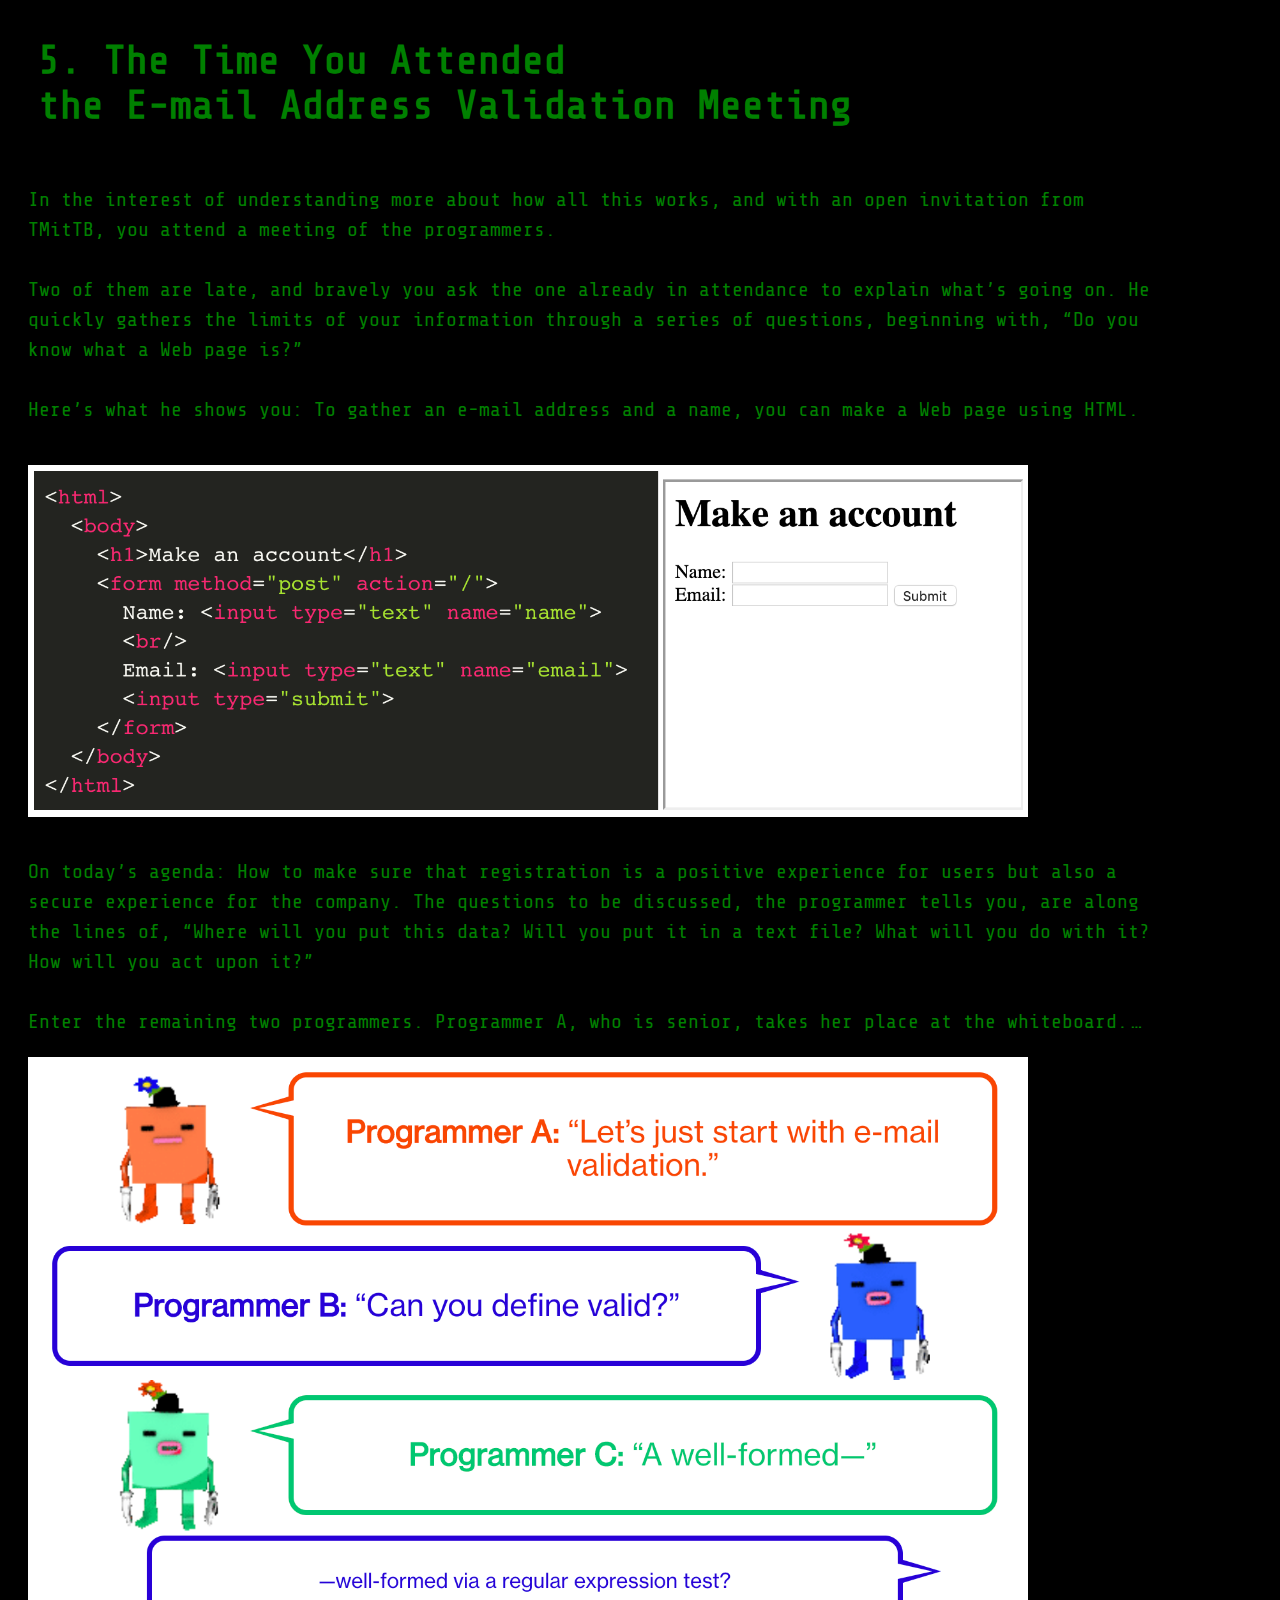
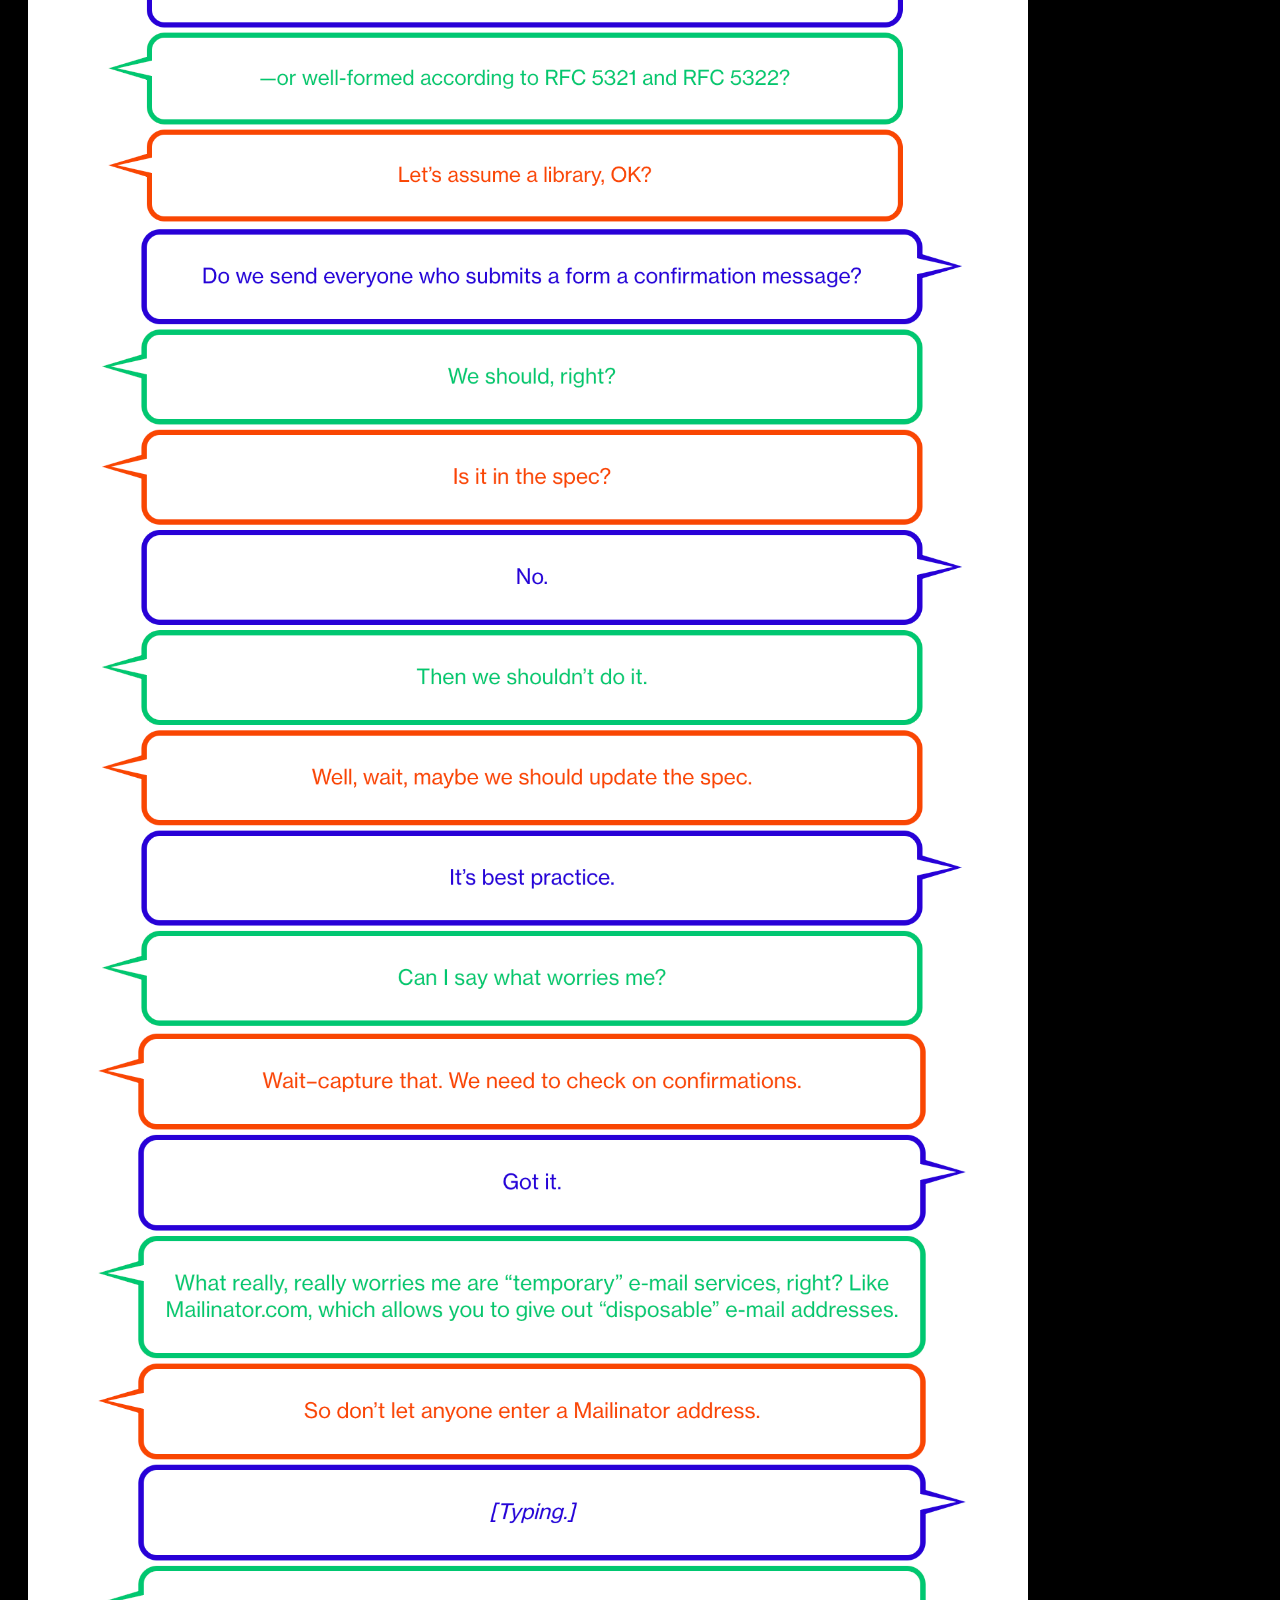
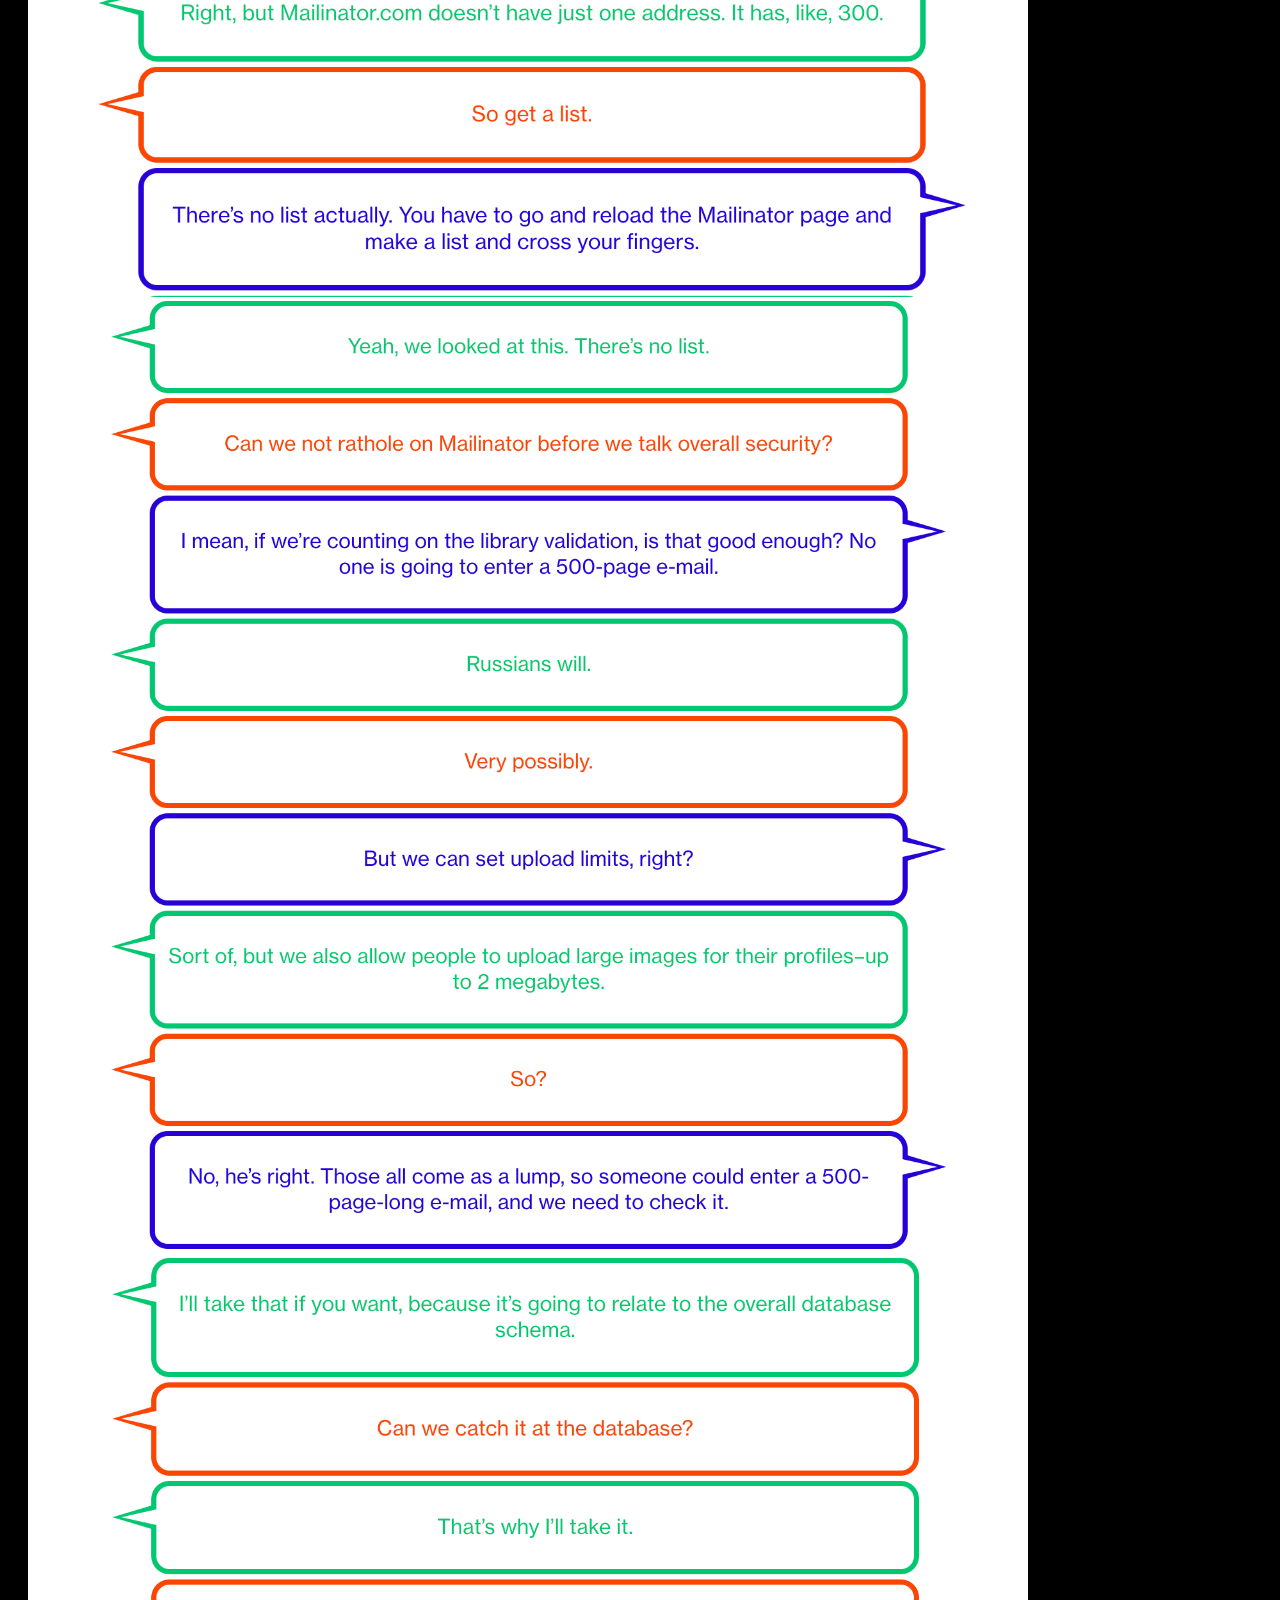
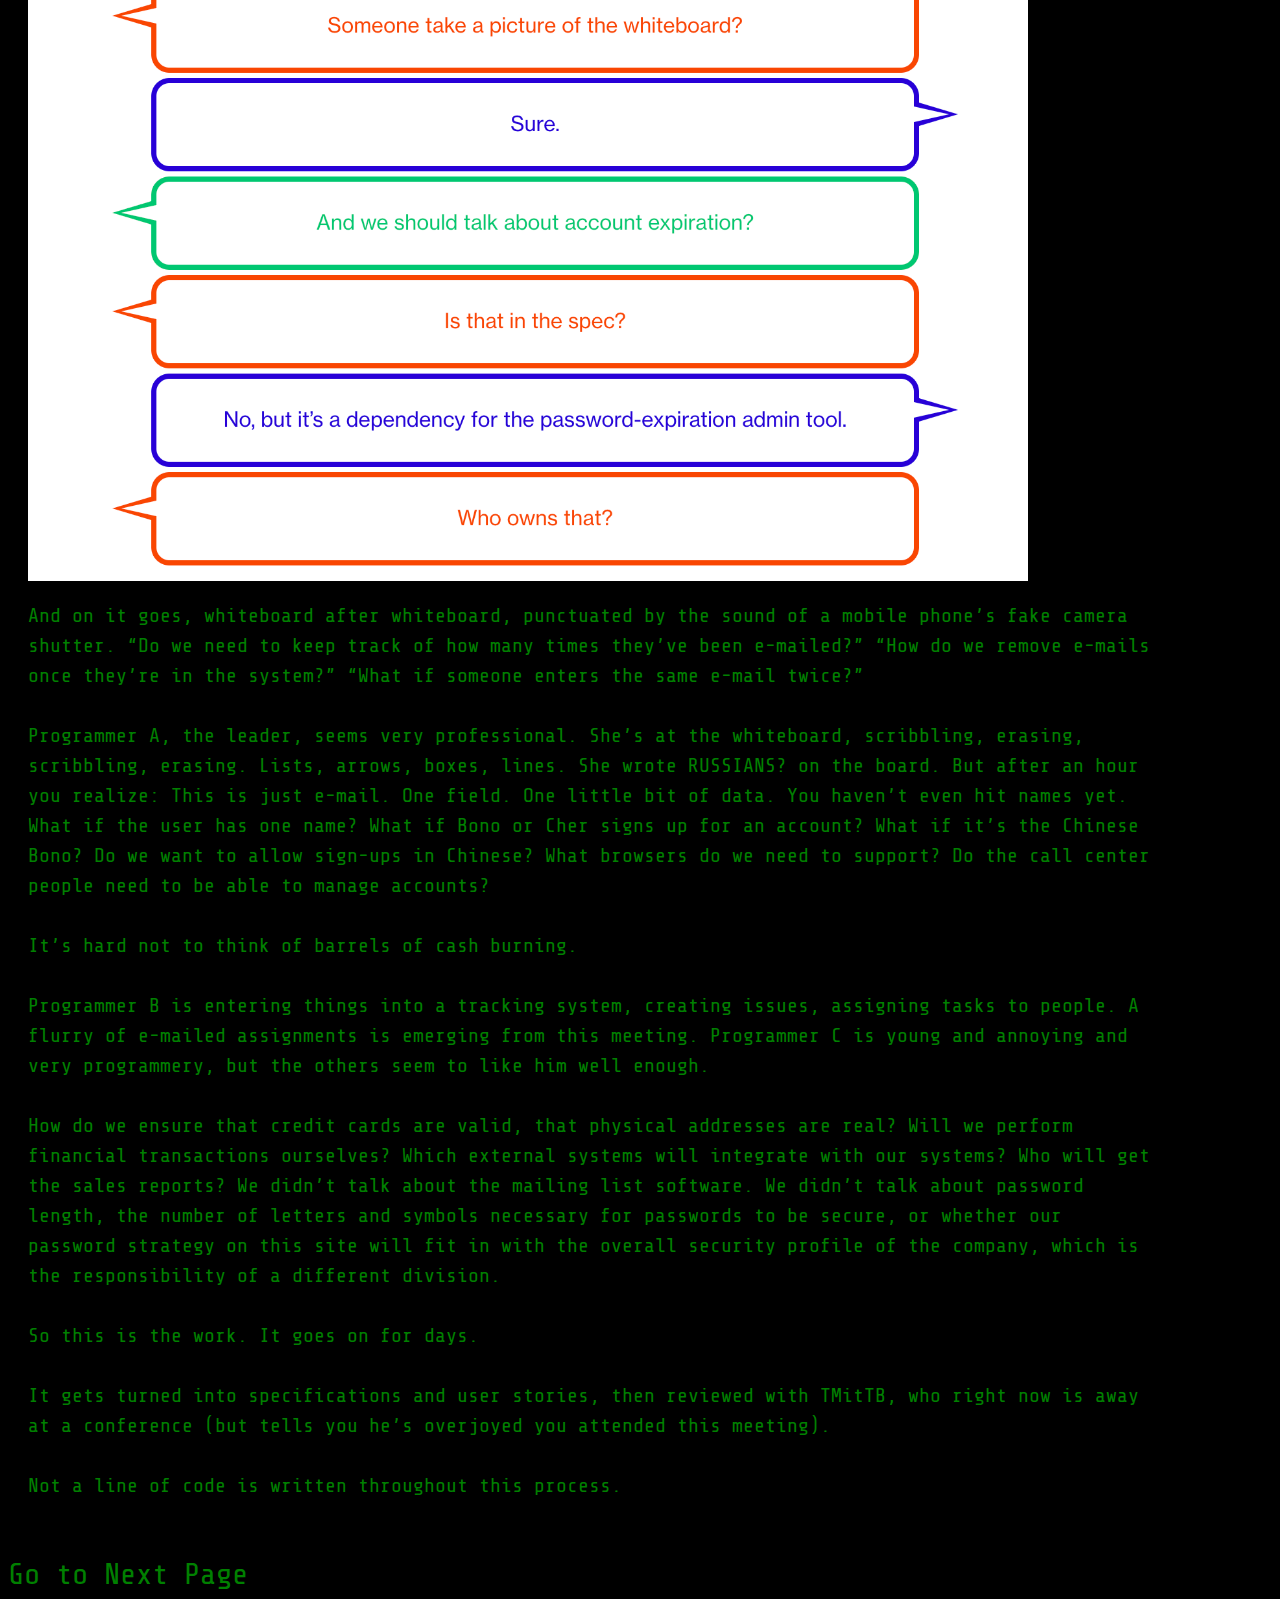
==== index.html @ 3afefd44 "first commit" ====
<!DOCUMENT html>
<html>
  <head>
    <title>Java for New Bloggers</title>
    <link href="style/mainstylesheet.css" rel="stylesheet" type="text/css">
    <link href="https://fonts.googleapis.com/css?family=Share+Tech+Mono&display=swap" rel="stylesheet">
  </head>

  <body>
    <h1>5. The Time You Attended <br/>the E-mail Address Validation Meeting</h1>
    <div>
      <p>In the interest of understanding more about how all this works, and with an open invitation from TMitTB, you attend a meeting of the programmers.
        <br/><br/>

      Two of them are late, and bravely you ask the one already in attendance to explain what’s going on. He quickly gathers the limits of your information through a series of questions, beginning with, “Do you know what a Web page is?”
        <br/><br/>

      Here’s what he shows you: To gather an e-mail address and a name, you can make a Web page using HTML.</p>

      <img src="source/image1.png" alt="Email Coding" class="first-image">

      <p>On today’s agenda: How to make sure that registration is a positive experience for users but also a secure experience for the company. The questions to be discussed, the programmer tells you, are along the lines of, “Where will you put this data? Will you put it in a text file? What will you do with it? How will you act upon it?”
        <br/><br/>
      Enter the remaining two programmers. Programmer A, who is senior, takes her place at the whiteboard. …
      </p>

      <img src="source/image2.png" alt="Conversation" class="second-image">
      <img src="source/image3.png" alt="Conversation" class="second-image">
      <img src="source/image4.png" alt="Conversation" class="second-image">
      <img src="source/image5.png" alt="Conversation" class="second-image">
      <img src="source/image6.png" alt="Conversation" class="second-image">

      <p>And on it goes, whiteboard after whiteboard, punctuated by the sound of a mobile phone’s fake camera shutter. “Do we need to keep track of how many times they’ve been e-mailed?” “How do we remove e-mails once they’re in the system?” “What if someone enters the same e-mail twice?”
        <br/><br/>
      Programmer A, the leader, seems very professional. She’s at the whiteboard, scribbling, erasing, scribbling, erasing. Lists, arrows, boxes, lines. She wrote RUSSIANS? on the board. But after an hour you realize: This is just e-mail. One field. One little bit of data. You haven’t even hit names yet. What if the user has one name? What if Bono or Cher signs up for an account? What if it’s the Chinese Bono? Do we want to allow sign-ups in Chinese? What browsers do we need to support? Do the call center people need to be able to manage accounts?
        <br/><br/>
      It’s hard not to think of barrels of cash burning.
        <br/><br/>
      Programmer B is entering things into a tracking system, creating issues, assigning tasks to people. A flurry of e-mailed assignments is emerging from this meeting. Programmer C is young and annoying and very programmery, but the others seem to like him well enough.
        <br/><br/>
      How do we ensure that credit cards are valid, that physical addresses are real? Will we perform financial transactions ourselves? Which external systems will integrate with our systems? Who will get the sales reports? We didn’t talk about the mailing list software. We didn’t talk about password length, the number of letters and symbols necessary for passwords to be secure, or whether our password strategy on this site will fit in with the overall security profile of the company, which is the responsibility of a different division.
        <br/><br/>
      So this is the work. It goes on for days.
        <br/><br/>
      It gets turned into specifications and user stories, then reviewed with TMitTB, who right now is away at a conference (but tells you he’s overjoyed you attended this meeting).
        <br/><br/>
      Not a line of code is written throughout this process.
      </p>
    </div>



      <p></p>

  </body>
  <br/><br/>
  <a href="pages/5-1.html" title="Go to 5-1" target="_self">Go to Next Page</a>
</html>
---- style/mainstylesheet.css ----
body{
  background: black;
  color: green;
  font-family: 'Share Tech Mono', monospace;
}

h1{
  padding: 30 30 30 30px;
  font-size: 40px;
}

div{
  font-size: 20px;
  line-height: 30px;
}

p{
  margin: 20 120 20 20px;
}

.first-image{
  width: 1000px;
  margin: 20 20 20 20px;
}

.second-image{
  width: 1000px;
  margin: 0 50 0 20px;
}

.third-image{
  width: 1000px;
  margin: 20 20 20 20px;
}

.fourth-image{
  width: 500px;
  margin: 20 20 20 20px; 
}
a{
  color: green;
  font-size: 30px;
  text-align: justify;

}

a:link{
  color: green;
  text-decoration: none;
}

a:visited{
  color: purple;
  text-decoration: none;
}

a:hover{
  color: blue;
  text-decoration: none;
}

a:active{
  color: blue;
  text-decoration: none;
}
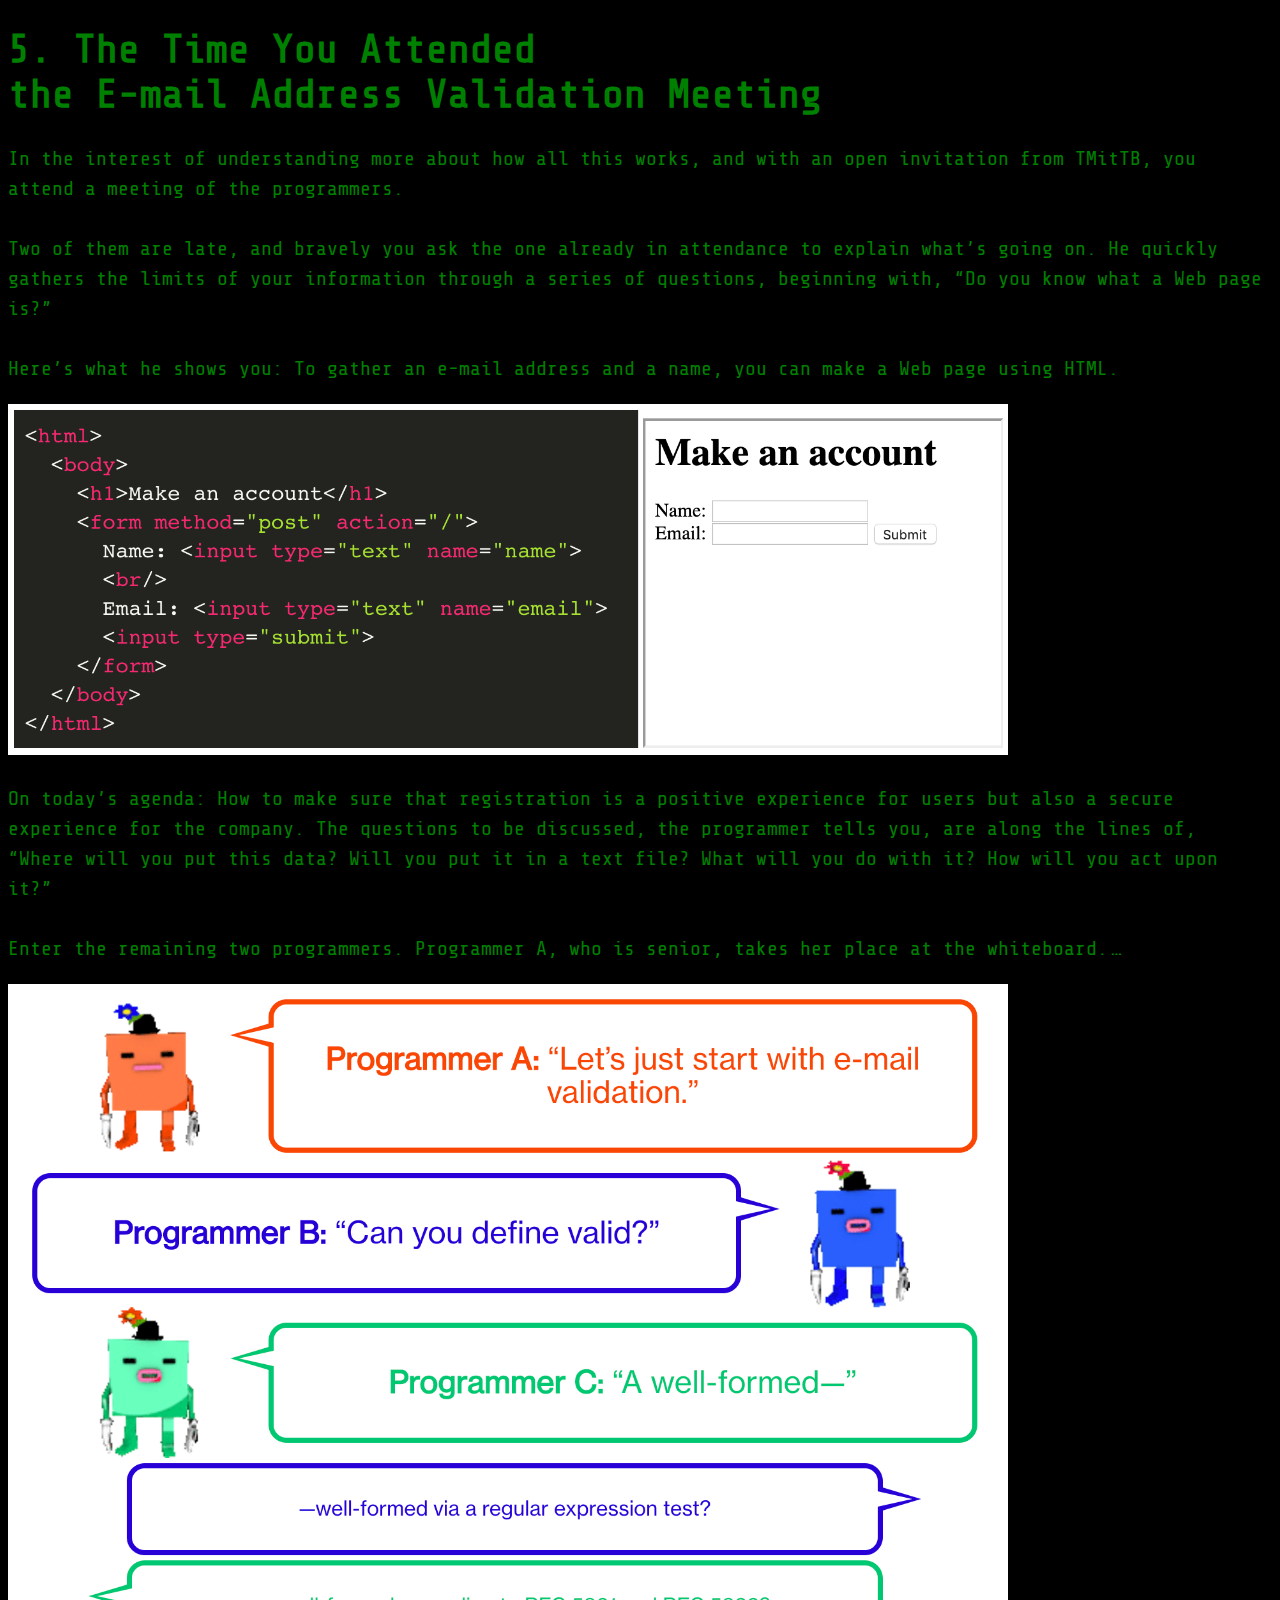
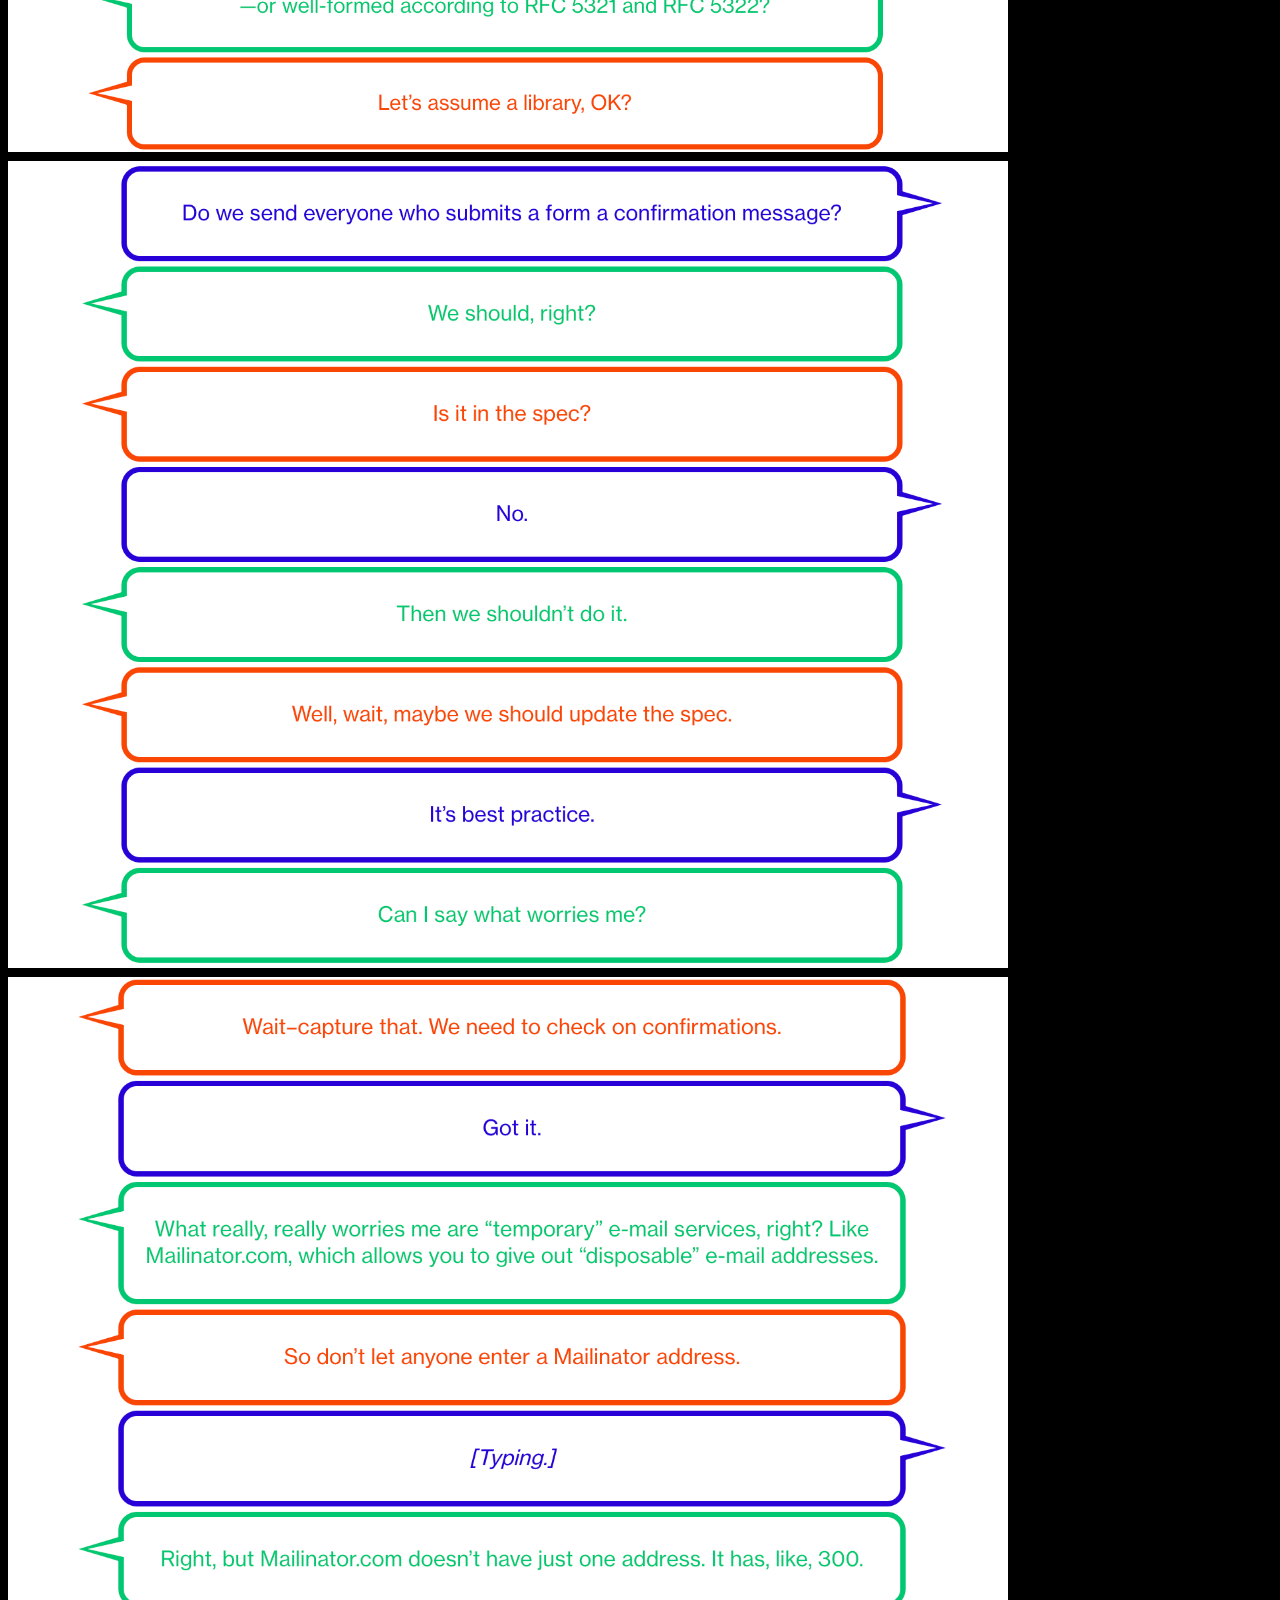
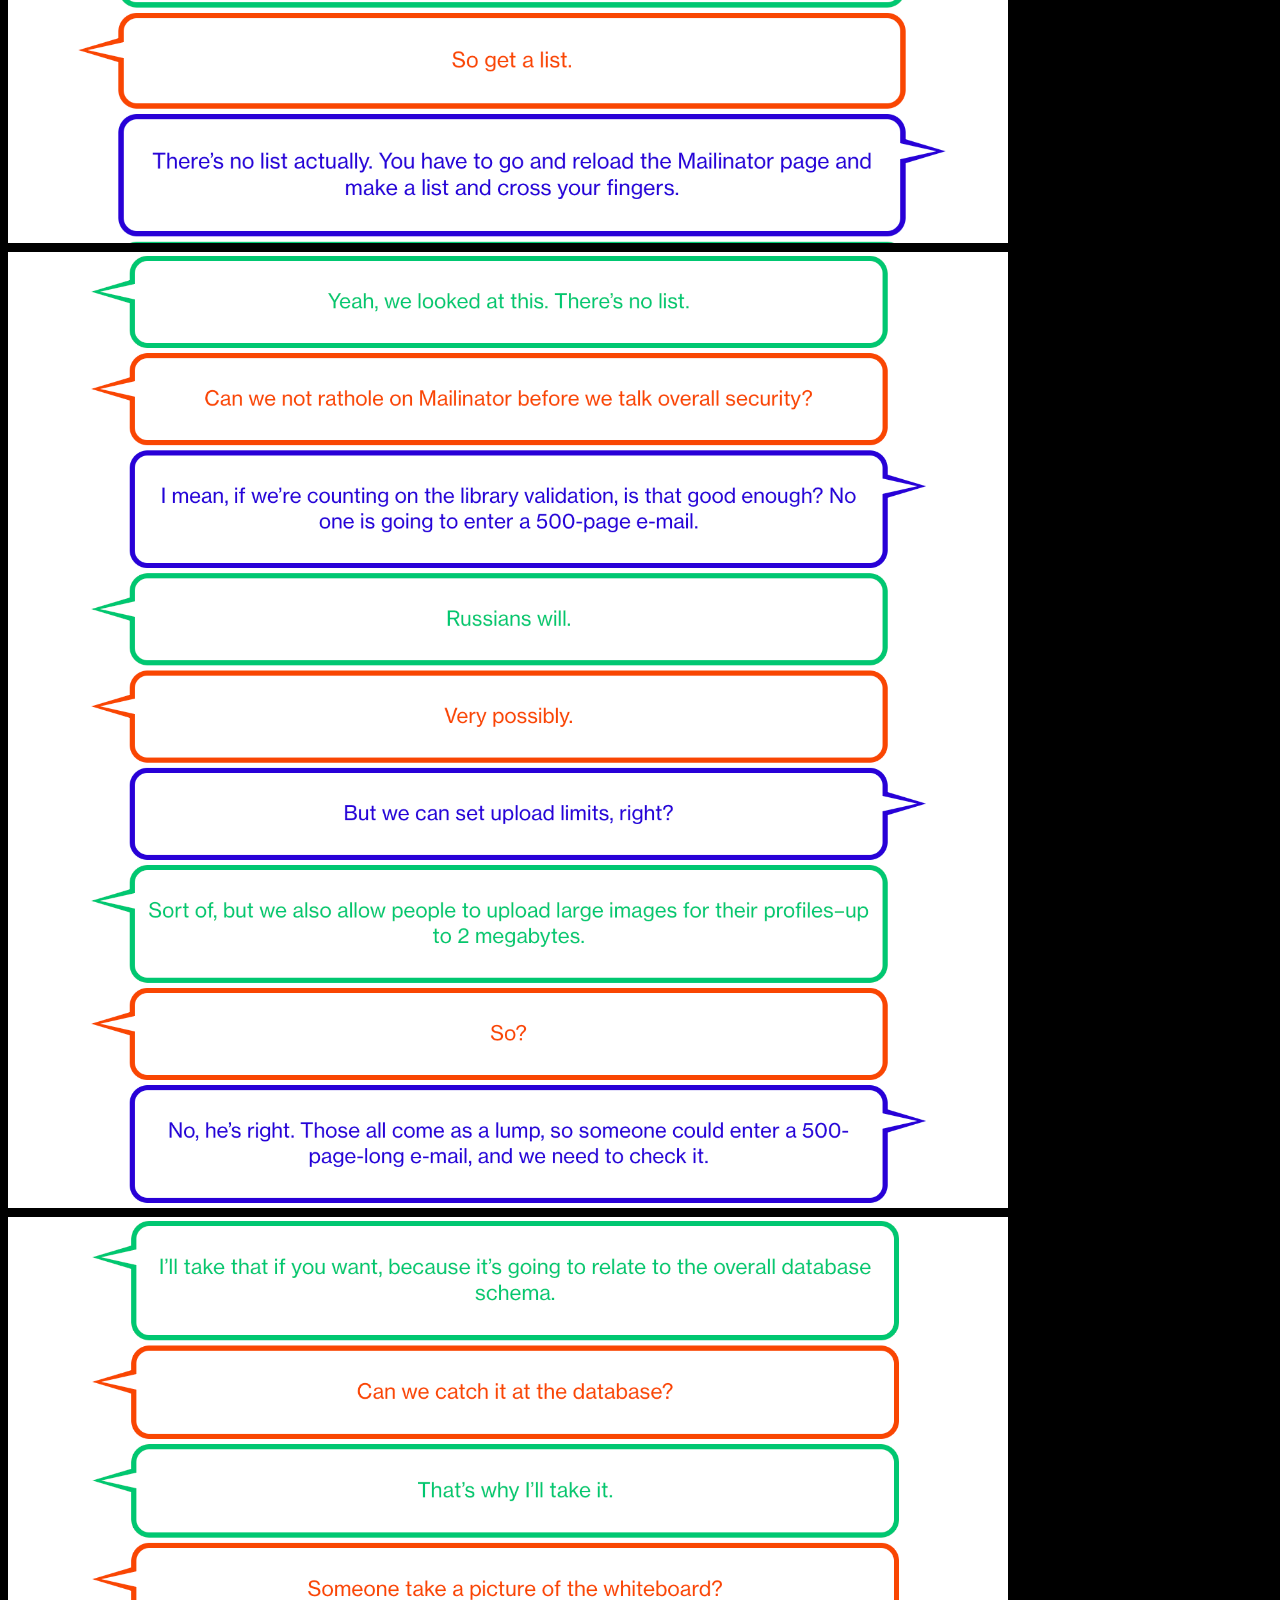
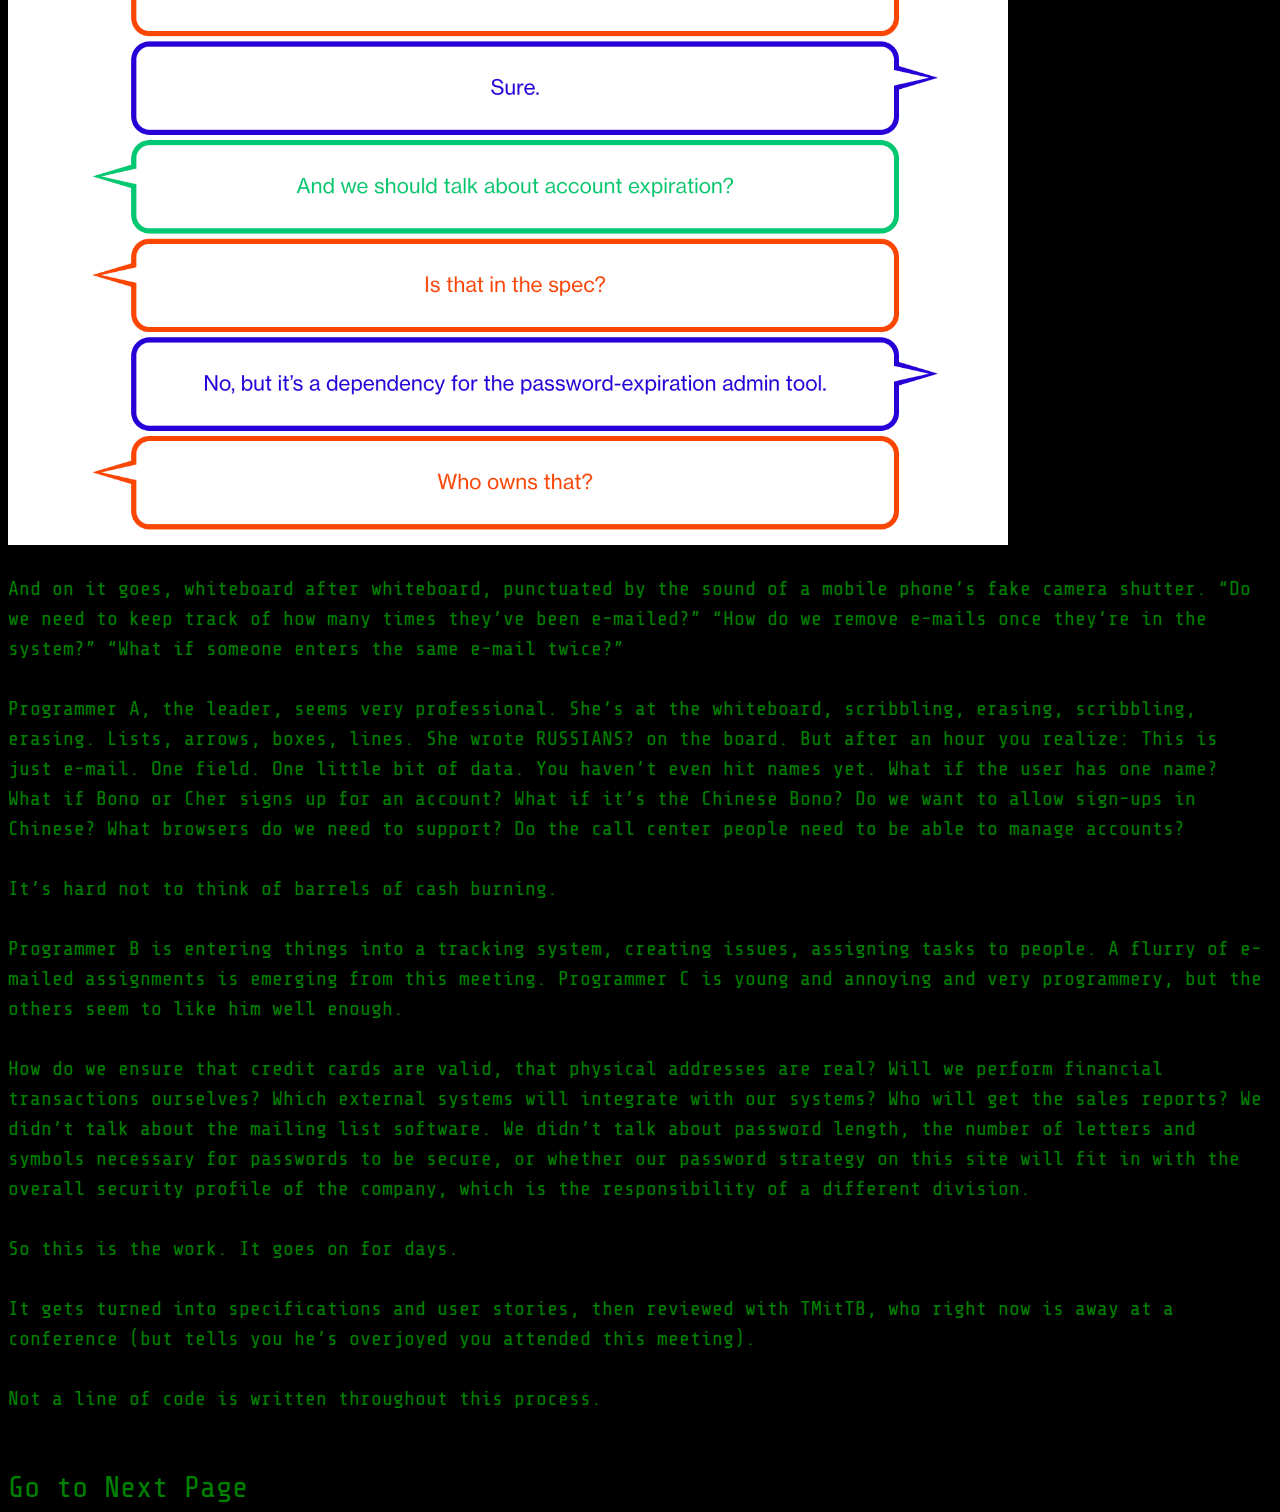
==== commit 55e0aed7: "change DOCTYPE" ====
--- a/index.html
+++ b/index.html
@@ -1,4 +1,4 @@
-<!DOCUMENT html>
+<!DOCTYPE html>
 <html>
   <head>
     <title>Java for New Bloggers</title>
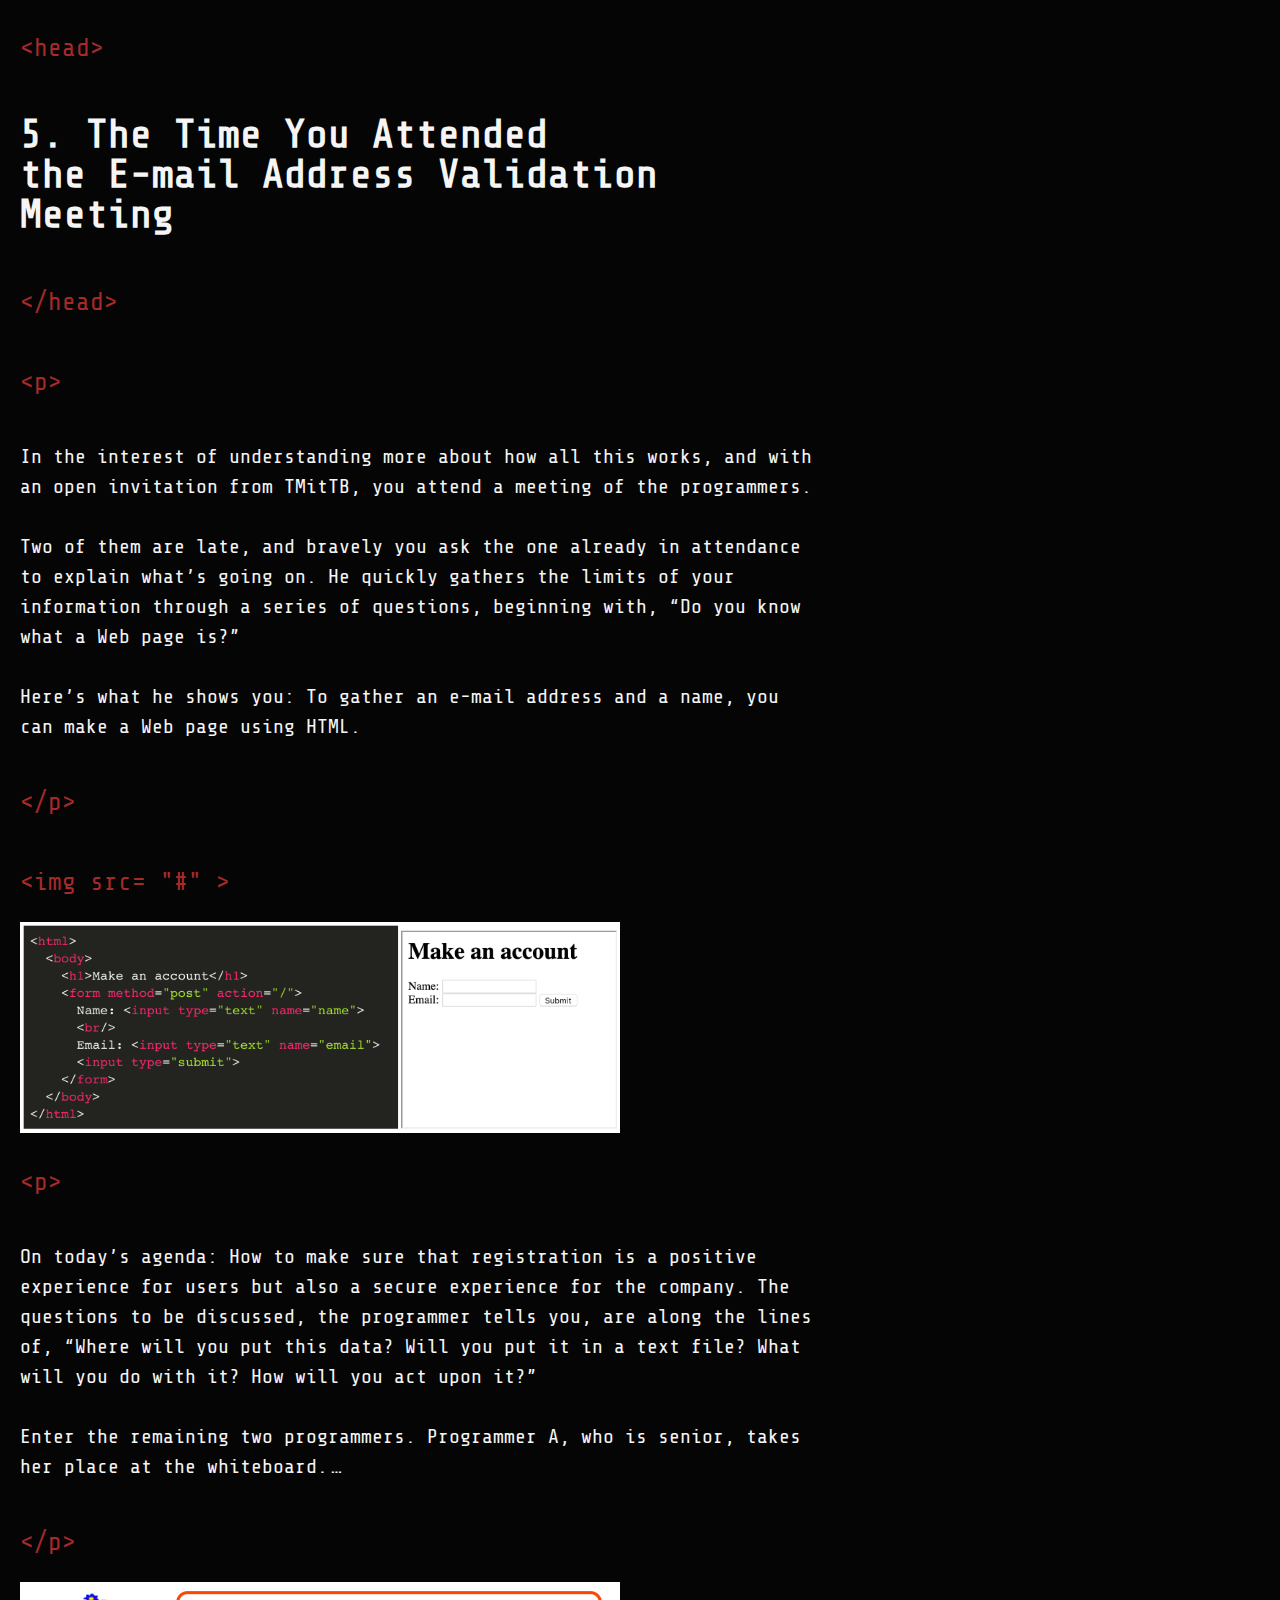
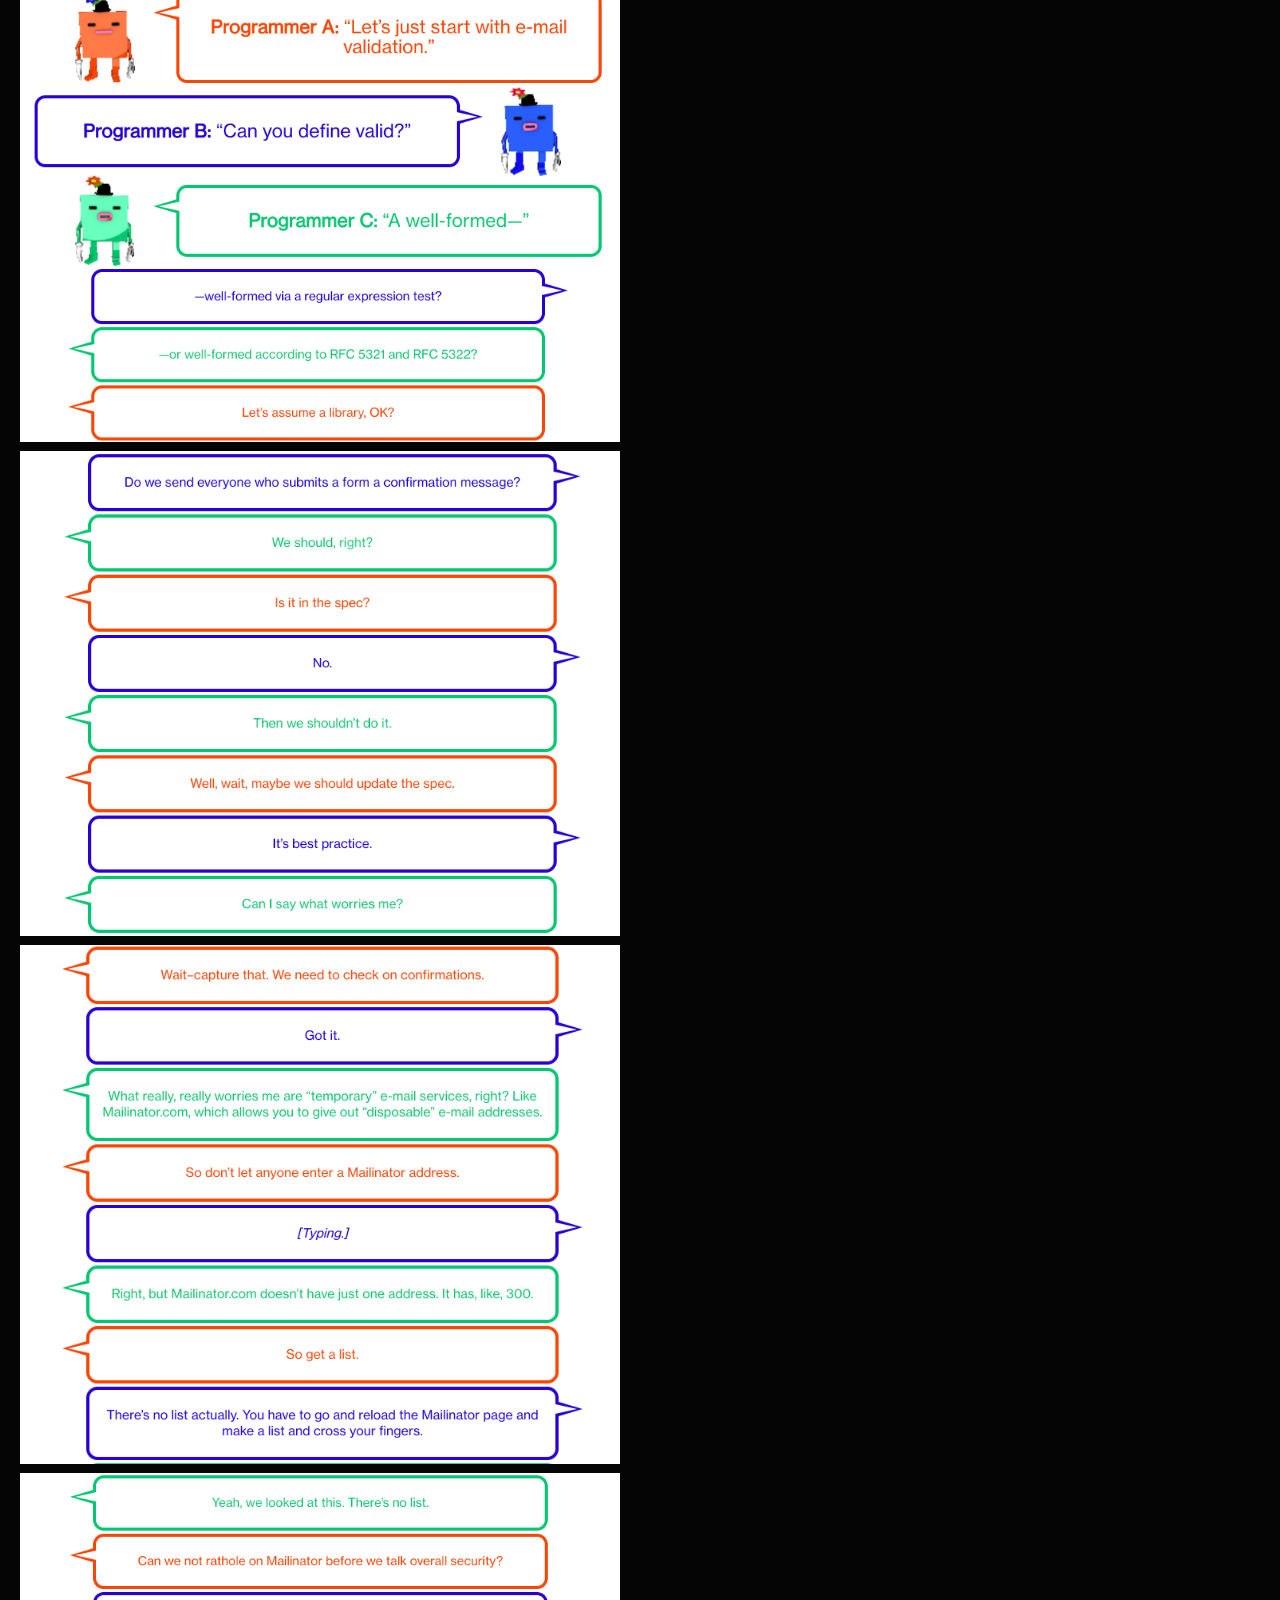
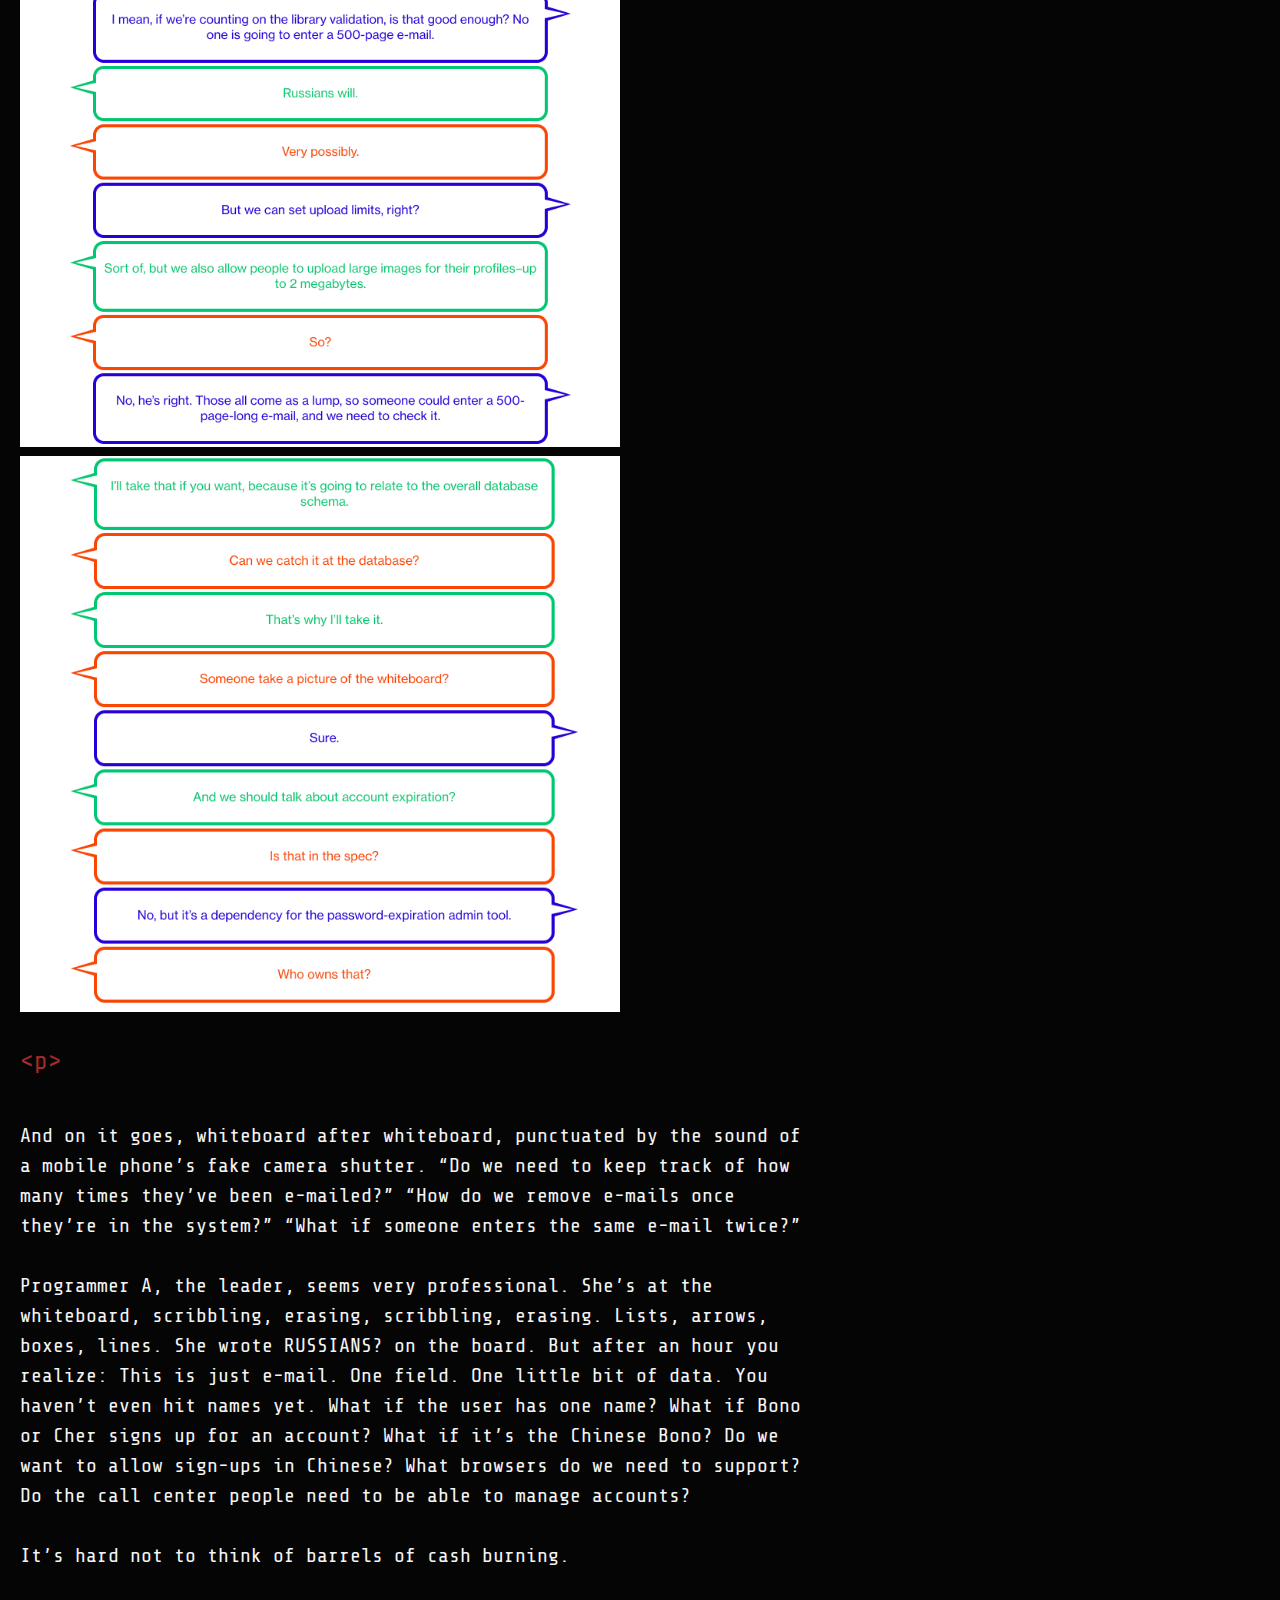
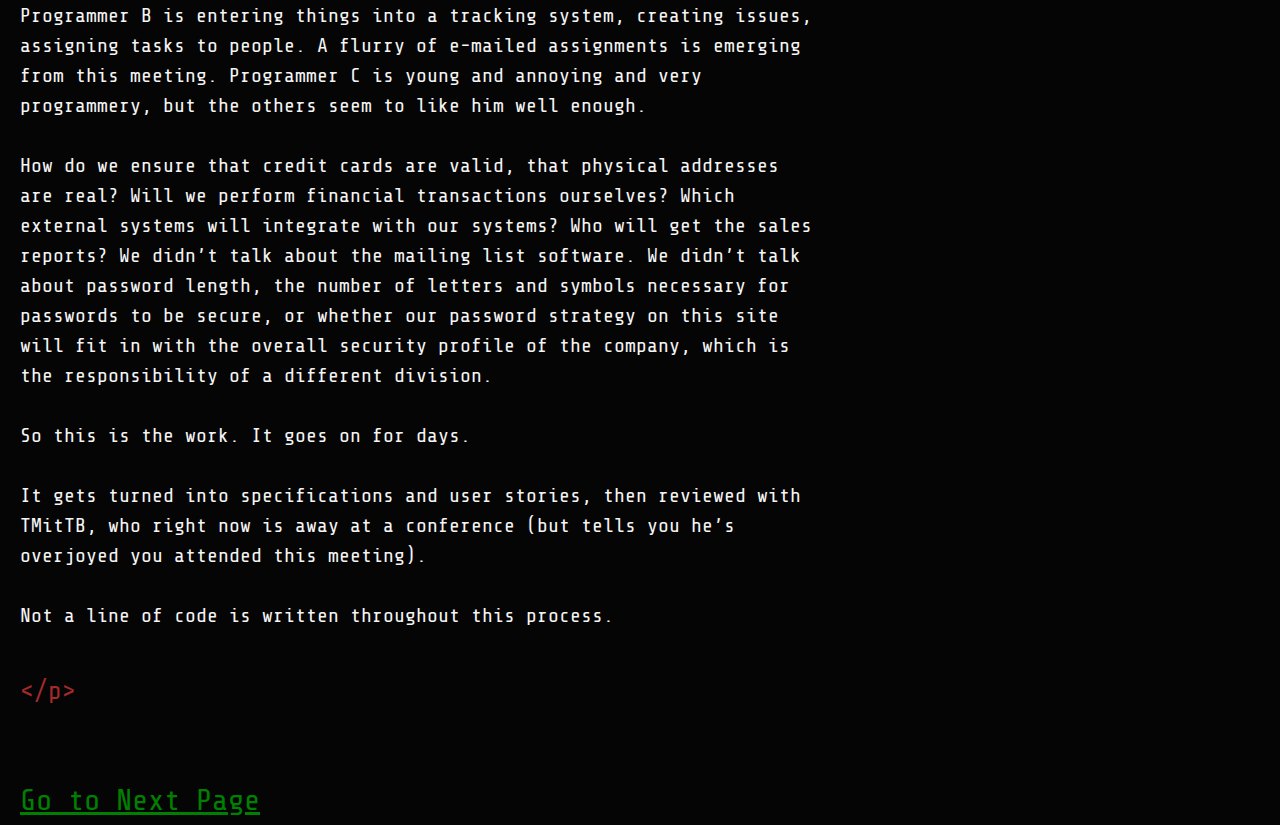
==== commit c36dd5cd: "responsive" ====
--- a/index.html
+++ b/index.html
@@ -1,14 +1,29 @@
 <!DOCTYPE html>
 <html>
   <head>
+    <meta name="viewport" content="width=device-width, initial-scale=1.0">
     <title>Java for New Bloggers</title>
     <link href="style/mainstylesheet.css" rel="stylesheet" type="text/css">
     <link href="https://fonts.googleapis.com/css?family=Share+Tech+Mono&display=swap" rel="stylesheet">
   </head>
 
   <body>
-    <h1>5. The Time You Attended <br/>the E-mail Address Validation Meeting</h1>
+    <div id="block-container">
+
+      <div id="code">
+        <p>&#60;head&#62;</p>
+      </div>
+      <div id="title">
+      <h1>5. The Time You Attended <br/>the E-mail Address Validation Meeting</h1>
+      </div>
+      <div id="code">
+        <p>&#60;&#47;head&#62;</p>
+      </div>
+    </div>
     <div>
+      <div id="code">
+        <p>&#60;p&#62;</p>
+      </div>
       <p>In the interest of understanding more about how all this works, and with an open invitation from TMitTB, you attend a meeting of the programmers.
         <br/><br/>
 
@@ -16,20 +31,36 @@
         <br/><br/>
 
       Here’s what he shows you: To gather an e-mail address and a name, you can make a Web page using HTML.</p>
-
+      <div id="code">
+        <p>&#60;&#47;p&#62;</p>
+      </div>
+        <br/>
+        <div id="code">
+          <p>&#60;img src&#61; &#34;&#35;&#34; &#62;</p>
+        </div>
       <img src="source/image1.png" alt="Email Coding" class="first-image">
-
+        <br/>
+      <div id="code">
+        <p>&#60;p&#62;</p>
+      </div>
       <p>On today’s agenda: How to make sure that registration is a positive experience for users but also a secure experience for the company. The questions to be discussed, the programmer tells you, are along the lines of, “Where will you put this data? Will you put it in a text file? What will you do with it? How will you act upon it?”
         <br/><br/>
       Enter the remaining two programmers. Programmer A, who is senior, takes her place at the whiteboard. …
       </p>
-
+        <div id="code">
+          <p>&#60;&#47;p&#62;</p>
+        </div>
+        <br/>
       <img src="source/image2.png" alt="Conversation" class="second-image">
       <img src="source/image3.png" alt="Conversation" class="second-image">
       <img src="source/image4.png" alt="Conversation" class="second-image">
       <img src="source/image5.png" alt="Conversation" class="second-image">
       <img src="source/image6.png" alt="Conversation" class="second-image">
 
+        <br/>
+      <div id="code">
+        <p>&#60;p&#62;</p>
+      </div>
       <p>And on it goes, whiteboard after whiteboard, punctuated by the sound of a mobile phone’s fake camera shutter. “Do we need to keep track of how many times they’ve been e-mailed?” “How do we remove e-mails once they’re in the system?” “What if someone enters the same e-mail twice?”
         <br/><br/>
       Programmer A, the leader, seems very professional. She’s at the whiteboard, scribbling, erasing, scribbling, erasing. Lists, arrows, boxes, lines. She wrote RUSSIANS? on the board. But after an hour you realize: This is just e-mail. One field. One little bit of data. You haven’t even hit names yet. What if the user has one name? What if Bono or Cher signs up for an account? What if it’s the Chinese Bono? Do we want to allow sign-ups in Chinese? What browsers do we need to support? Do the call center people need to be able to manage accounts?
@@ -46,13 +77,16 @@
         <br/><br/>
       Not a line of code is written throughout this process.
       </p>
+      <div id="code">
+        <p>&#60;&#47;p&#62;</p>
+      </div>
     </div>
 
 
 
       <p></p>
-
+    <script src="script.js"></script>
   </body>
   <br/><br/>
-  <a href="pages/5-1.html" title="Go to 5-1" target="_self">Go to Next Page</a>
+  <a href="pages/5-1.html" title="Go to 5-1" target="_self" class="button">Go to Next Page</a>
 </html>
--- a/style/mainstylesheet.css
+++ b/style/mainstylesheet.css
@@ -1,12 +1,15 @@
 body{
-  background: black;
-  color: green;
+  background: #050505;
+  color: #F5F5F5;
   font-family: 'Share Tech Mono', monospace;
+  max-width: 800px;
+  margin-left: 20px;
 }
 
 h1{
-  padding: 30 30 30 30px;
+  padding: 15 15 15 15px;
   font-size: 40px;
+  line-height: 40px;
 }
 
 div{
@@ -18,24 +21,42 @@
   margin: 20 120 20 20px;
 }
 
+#block-container{
+  text-align: left;
+}
+
+#code{
+  display: inline-block;
+  color: brown;
+  font-size: 25px;
+}
+
+#title{
+  display: inline-block;
+}
+
+.button{
+  font-size: 30px;
+}
+
 .first-image{
-  width: 1000px;
+  width: 75%;
   margin: 20 20 20 20px;
 }
 
 .second-image{
-  width: 1000px;
+  width: 75%;
   margin: 0 50 0 20px;
 }
 
 .third-image{
-  width: 1000px;
+  width: 75%;
   margin: 20 20 20 20px;
 }
 
 .fourth-image{
   width: 500px;
-  margin: 20 20 20 20px; 
+  margin: 20 20 20 20px;
 }
 a{
   color: green;
@@ -46,20 +67,35 @@
 
 a:link{
   color: green;
-  text-decoration: none;
+  text-decoration: underline;
 }
 
 a:visited{
   color: purple;
-  text-decoration: none;
+  text-decoration: underline;
 }
 
 a:hover{
   color: blue;
-  text-decoration: none;
+  text-decoration: underline;
 }
 
 a:active{
   color: blue;
-  text-decoration: none;
+  text-decoration: underline;
 }
+
+
+@media screen and (max-width: 768px) {
+    #code {
+        display: none !important;
+    }
+}
+
+@media only screen and (max-width: 768px) {
+  body {
+    background-color: lavender;
+    color: black;
+    font-family: 'Source Serif Pro', serif;
+  }
+}
